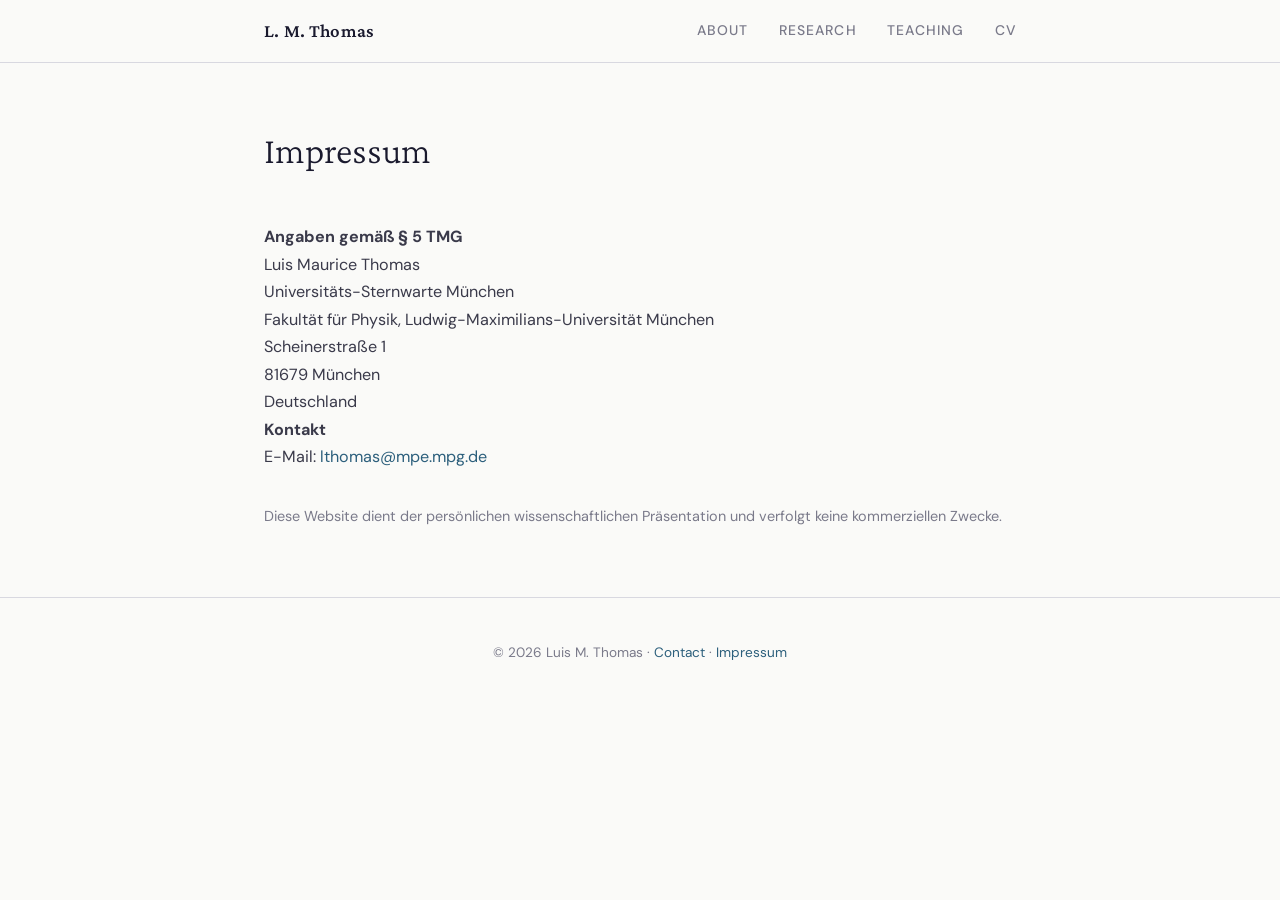
==== impressum.html @ e6372790 "Add files via upload" ====
<!DOCTYPE html>
<html lang="de">
<head>
  <meta charset="UTF-8">
  <meta name="viewport" content="width=device-width, initial-scale=1.0">
  <title>Impressum — Luis M. Thomas</title>
  <link rel="preconnect" href="https://fonts.googleapis.com">
  <link rel="preconnect" href="https://fonts.gstatic.com" crossorigin>
  <link href="https://fonts.googleapis.com/css2?family=Crimson+Pro:ital,wght@0,300;0,400;0,600;1,400&family=DM+Sans:wght@400;500;600&display=swap" rel="stylesheet">
  <link rel="stylesheet" href="style.css">
</head>
<body>

  <nav>
    <div class="nav-inner">
      <a href="index.html" class="nav-name">L. M. Thomas</a>
      <div class="nav-links">
        <a href="index.html">About</a>
        <a href="research.html">Research</a>
        <a href="teaching.html">Teaching</a>
        <a href="Images/CV_LuisThomas.pdf" target="_blank">CV</a>
      </div>
    </div>
  </nav>

  <div class="container">

    <div class="page-header fade-in">
      <h1>Impressum</h1>
    </div>

    <section style="padding-top: 1rem;" class="fade-in">

      <div style="font-size: 0.95rem;">

        <p><strong>Angaben gemäß § 5 TMG</strong></p>

        <p>
          Luis Maurice Thomas<br>
          Universitäts-Sternwarte München<br>
          Fakultät für Physik, Ludwig-Maximilians-Universität München<br>
          Scheinerstraße 1<br>
          81679 München<br>
          Deutschland
        </p>

        <p>
          <strong>Kontakt</strong><br>
          E-Mail: <a href="mailto:lthomas@mpe.mpg.de" style="color: var(--accent); text-decoration: none;">lthomas@mpe.mpg.de</a>
        </p>

        <p style="margin-top: 2rem; font-size: 0.85rem; color: var(--muted);">
          Diese Website dient der persönlichen wissenschaftlichen Präsentation und verfolgt keine kommerziellen Zwecke.
        </p>

      </div>

    </section>

  </div>

  <footer>
    <div class="container">
      &copy; 2026 Luis M. Thomas ·
      <a href="mailto:lthomas@mpe.mpg.de">Contact</a> ·
      <a href="impressum.html">Impressum</a>
    </div>
  </footer>

  <script>
    document.addEventListener('DOMContentLoaded', () => {
      const observer = new IntersectionObserver((entries) => {
        entries.forEach(e => { if (e.isIntersecting) e.target.classList.add('visible'); });
      }, { threshold: 0.12 });
      document.querySelectorAll('.fade-in').forEach(el => observer.observe(el));
    });
  </script>
</body>
</html>
---- style.css ----
/* ── VARIABLES ── */
:root {
  --ink: #1a1a2e;
  --body: #3a3a4a;
  --muted: #7a7a8a;
  --rule: #d8d8e0;
  --bg: #fafaf8;
  --bg-alt: #f0f0ec;
  --accent: #2c5f7c;
  --accent-light: #e8f0f5;
  --serif: 'Crimson Pro', Georgia, serif;
  --sans: 'DM Sans', system-ui, sans-serif;
}

*, *::before, *::after { margin: 0; padding: 0; box-sizing: border-box; }
html { scroll-behavior: smooth; font-size: 17px; }

body {
  font-family: var(--sans);
  color: var(--body);
  background: var(--bg);
  line-height: 1.7;
  -webkit-font-smoothing: antialiased;
}

/* ── NAV ── */
nav {
  position: fixed;
  top: 0; left: 0; right: 0;
  z-index: 100;
  background: rgba(250, 250, 248, 0.92);
  backdrop-filter: blur(12px);
  border-bottom: 1px solid var(--rule);
}
nav .nav-inner {
  max-width: 820px;
  margin: 0 auto;
  padding: 0.9rem 2rem;
  display: flex;
  justify-content: space-between;
  align-items: center;
}
nav .nav-name {
  font-family: var(--serif);
  font-weight: 600;
  font-size: 1.1rem;
  color: var(--ink);
  text-decoration: none;
  letter-spacing: 0.01em;
}
nav .nav-links { display: flex; gap: 1.8rem; }
nav .nav-links a {
  font-size: 0.82rem;
  font-weight: 500;
  text-decoration: none;
  color: var(--muted);
  text-transform: uppercase;
  letter-spacing: 0.08em;
  transition: color 0.2s;
}
nav .nav-links a:hover,
nav .nav-links a.active { color: var(--ink); }

/* ── LAYOUT ── */
.container {
  max-width: 820px;
  margin: 0 auto;
  padding: 0 2rem;
}

section { padding: 4rem 0; }
section + section { border-top: 1px solid var(--rule); }

/* ── PAGE HEADER ── */
.page-header {
  padding-top: 7.5rem;
  padding-bottom: 2rem;
}
.page-header h1 {
  font-family: var(--serif);
  font-size: 2.2rem;
  font-weight: 300;
  color: var(--ink);
  line-height: 1.2;
}
.page-header .page-subtitle {
  font-size: 0.95rem;
  color: var(--muted);
  margin-top: 0.5rem;
}

/* ── HERO (index/about landing) ── */
.hero {
  padding-top: 8rem;
  padding-bottom: 3rem;
  border-bottom: none;
}
.hero-grid {
  display: grid;
  grid-template-columns: 150px 1fr;
  gap: 2.5rem;
  align-items: center;
}
.hero-photo {
  width: 150px;
  height: 150px;
  border-radius: 50%;
  background: var(--bg-alt);
  border: 3px solid var(--rule);
  display: flex;
  align-items: center;
  justify-content: center;
  font-size: 3rem;
  color: var(--muted);
  overflow: hidden;
}
.hero-photo img { width: 100%; height: 100%; object-fit: cover; }
.hero h1 {
  font-family: var(--serif);
  font-size: 2.4rem;
  font-weight: 300;
  color: var(--ink);
  line-height: 1.2;
  margin-bottom: 0.5rem;
}
.hero .subtitle {
  font-size: 1rem;
  color: var(--accent);
  font-weight: 500;
  margin-bottom: 0.6rem;
}
.hero .affiliation {
  font-size: 0.88rem;
  color: var(--muted);
  line-height: 1.5;
}
.hero .hero-links {
  margin-top: 1rem;
  display: flex;
  gap: 1.2rem;
  flex-wrap: wrap;
}
.hero .hero-links a {
  font-size: 0.82rem;
  font-weight: 500;
  text-decoration: none;
  color: var(--accent);
  border: 1px solid var(--accent);
  padding: 0.35rem 0.9rem;
  border-radius: 3px;
  transition: all 0.2s;
}
.hero .hero-links a:hover {
  background: var(--accent);
  color: #fff;
}

/* ── SECTION HEADINGS ── */
.section-title {
  font-family: var(--serif);
  font-size: 1.5rem;
  font-weight: 400;
  color: var(--ink);
  margin-bottom: 1.8rem;
  letter-spacing: 0.01em;
}

/* ── ABOUT (body text) ── */
.about p {
  margin-bottom: 1rem;
  font-size: 0.95rem;
}
.research-interests {
  margin-top: 1.5rem;
  padding: 1.3rem 1.5rem;
  background: var(--bg-alt);
  border-radius: 6px;
  border-left: 3px solid var(--accent);
}
.research-interests h3 {
  font-size: 0.8rem;
  font-weight: 600;
  text-transform: uppercase;
  letter-spacing: 0.08em;
  color: var(--accent);
  margin-bottom: 0.6rem;
}
.research-interests p {
  font-size: 0.9rem;
  margin-bottom: 0;
}

/* ── RESEARCH PAGE ── */
.research-block { padding: 3rem 0; }
.research-block + .research-block { border-top: 1px solid var(--rule); }
.research-block h2 {
  font-family: var(--serif);
  font-size: 1.4rem;
  font-weight: 400;
  color: var(--ink);
  margin-bottom: 1.2rem;
  line-height: 1.3;
}
.research-block p { font-size: 0.95rem; margin-bottom: 1rem; }
.research-block p:last-of-type { margin-bottom: 0; }
.research-block a {
  color: var(--accent);
  text-decoration: none;
  border-bottom: 1px solid transparent;
  transition: border-color 0.2s;
}
.research-block a:hover { border-bottom-color: var(--accent); }

.figure-group {
  display: grid;
  grid-template-columns: 1fr 1fr;
  gap: 1rem;
  margin: 1.5rem 0;
}
.figure-group.single { grid-template-columns: 1fr; max-width: 560px; }
.figure-slot {
  background: var(--bg-alt);
  border: 1px solid var(--rule);
  border-radius: 6px;
  overflow: hidden;
  margin: 1.5rem auto;
}
.figure-slot img { width: 100%; display: block; }
.figure-slot .placeholder {
  padding: 3rem 1.5rem;
  text-align: center;
  font-size: 0.82rem;
  color: var(--muted);
  font-style: italic;
}
.figure-slot figcaption {
  padding: 0.6rem 0.9rem;
  font-size: 0.78rem;
  color: var(--muted);
  border-top: 1px solid var(--rule);
  line-height: 1.45;
}

.paper-ref {
  display: inline-flex;
  align-items: center;
  gap: 0.3rem;
  font-size: 0.82rem;
  font-weight: 500;
  color: var(--accent);
  text-decoration: none;
  background: var(--accent-light);
  padding: 0.2rem 0.6rem;
  border-radius: 3px;
  border-bottom: none !important;
  transition: background 0.2s;
  margin: 0.15rem 0.1rem;
}
.paper-ref:hover { background: #d4e6ef; border-bottom: none !important; }

/* ── TEACHING PAGE ── */
.teaching-section { margin-bottom: 2.8rem; }
.teaching-section:last-child { margin-bottom: 0; }
.teaching-heading {
  font-family: var(--serif);
  font-size: 1.25rem;
  font-weight: 400;
  color: var(--ink);
  margin-bottom: 1.2rem;
}
.teaching-list {
  list-style: none;
  padding: 0;
}
.teaching-list li {
  position: relative;
  padding: 0.8rem 0 0.8rem 1.2rem;
  font-size: 0.92rem;
  border-bottom: 1px solid var(--rule);
}
.teaching-list li:last-child { border-bottom: none; }
.teaching-list li::before {
  content: '';
  position: absolute;
  left: 0;
  top: 1.15rem;
  width: 5px;
  height: 5px;
  border-radius: 50%;
  background: var(--accent);
}
.teaching-list a {
  color: var(--accent);
  text-decoration: none;
  border-bottom: 1px solid transparent;
  transition: border-color 0.2s;
}
.teaching-list a:hover { border-bottom-color: var(--accent); }

.mentee-entry {
  padding: 1rem 0;
  border-bottom: 1px solid var(--rule);
}
.mentee-entry:last-child { border-bottom: none; }
.mentee-name {
  font-weight: 600;
  color: var(--ink);
  font-size: 0.95rem;
}
.mentee-current {
  font-size: 0.82rem;
  color: var(--muted);
  margin-top: 0.15rem;
}
.mentee-project {
  font-size: 0.88rem;
  margin-top: 0.3rem;
}
.mentee-project .type {
  font-weight: 500;
  color: var(--body);
}
.mentee-project .dates {
  font-size: 0.82rem;
  color: var(--muted);
}

/* ── FOOTER ── */
footer {
  padding: 2.5rem 0;
  border-top: 1px solid var(--rule);
  text-align: center;
  font-size: 0.8rem;
  color: var(--muted);
}
footer a { color: var(--accent); text-decoration: none; }
footer a:hover { text-decoration: underline; }

/* ── ANIMATIONS ── */
.fade-in {
  opacity: 0;
  transform: translateY(14px);
  transition: opacity 0.5s ease, transform 0.5s ease;
}
.fade-in.visible { opacity: 1; transform: translateY(0); }

/* ── RESPONSIVE ── */
@media (max-width: 640px) {
  html { font-size: 15px; }
  .hero-grid {
    grid-template-columns: 1fr;
    text-align: center;
    justify-items: center;
  }
  .hero .hero-links { justify-content: center; }
  nav .nav-links { gap: 1rem; }
  nav .nav-links a { font-size: 0.75rem; }
  .figure-group { grid-template-columns: 1fr; }
}
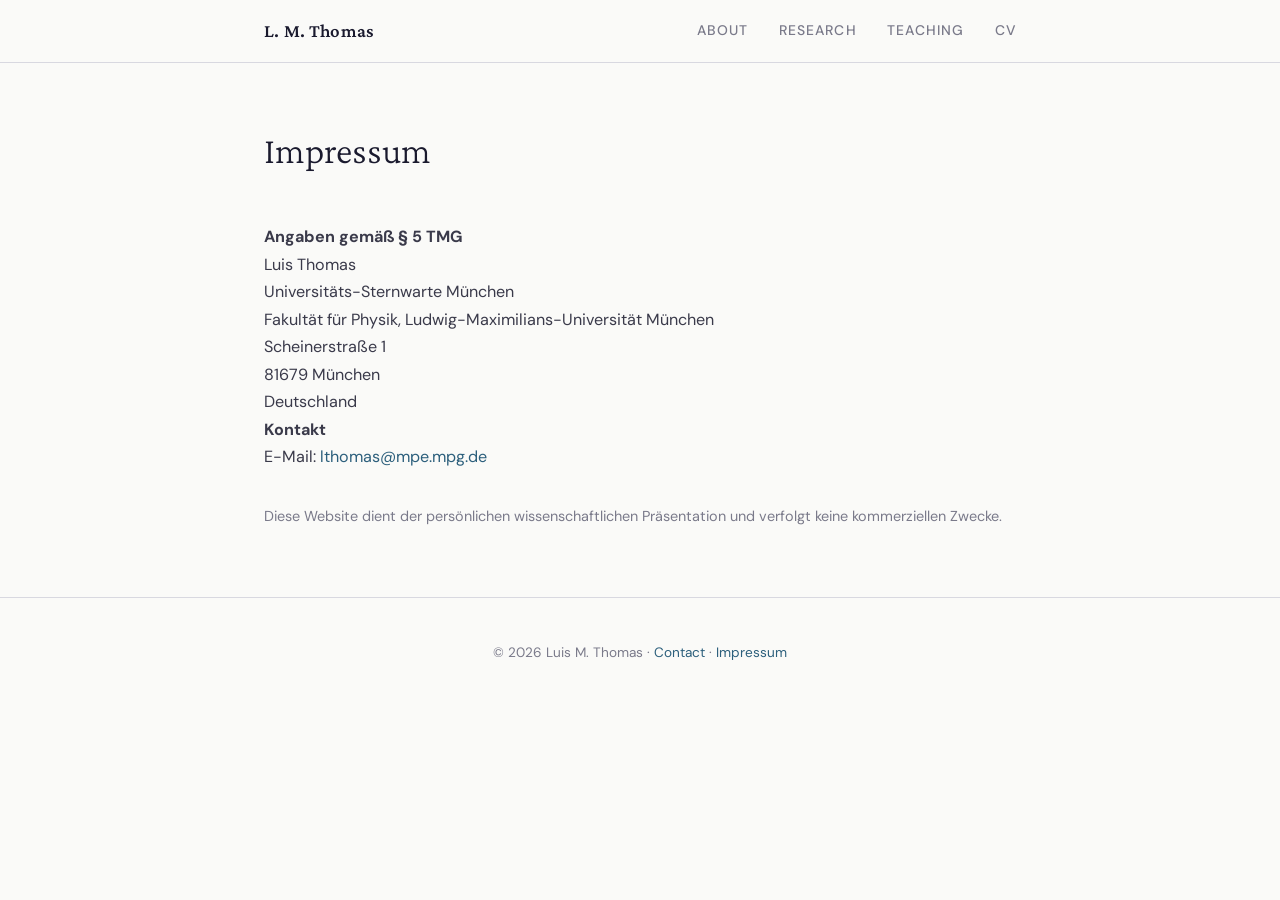
==== commit b3248db4: "Correct name in impressum.html" ====
--- a/impressum.html
+++ b/impressum.html
@@ -36,7 +36,7 @@
         <p><strong>Angaben gemäß § 5 TMG</strong></p>
 
         <p>
-          Luis Maurice Thomas<br>
+          Luis Thomas<br>
           Universitäts-Sternwarte München<br>
           Fakultät für Physik, Ludwig-Maximilians-Universität München<br>
           Scheinerstraße 1<br>
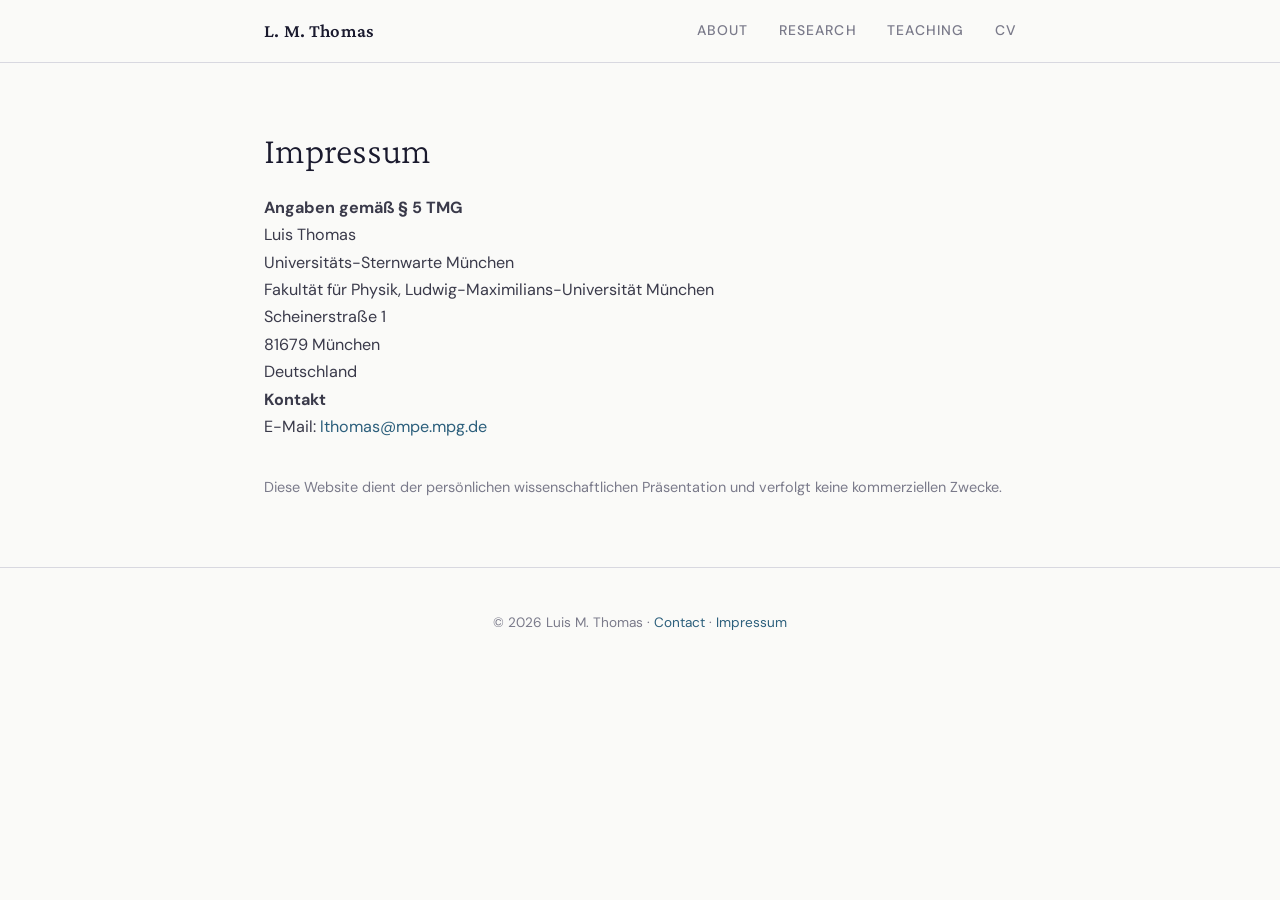
==== commit ff91623b: "Update CV link in impressum.html" ====
--- a/impressum.html
+++ b/impressum.html
@@ -18,7 +18,7 @@
         <a href="index.html">About</a>
         <a href="research.html">Research</a>
         <a href="teaching.html">Teaching</a>
-        <a href="Images/CV_LuisThomas.pdf" target="_blank">CV</a>
+        <a href="Images/CV_LT.pdf" target="_blank">CV</a>
       </div>
     </div>
   </nav>
--- a/style.css
+++ b/style.css
@@ -74,7 +74,7 @@
 /* ── PAGE HEADER ── */
 .page-header {
   padding-top: 7.5rem;
-  padding-bottom: 2rem;
+  padding-bottom: 0.25rem;   /* was 2rem */
 }
 .page-header h1 {
   font-family: var(--serif);
@@ -85,14 +85,14 @@
 }
 .page-header .page-subtitle {
   font-size: 0.95rem;
-  color: var(--muted);
+  color: var(--body);        /* was var(--muted) */
   margin-top: 0.5rem;
 }
 
 /* ── HERO (index/about landing) ── */
 .hero {
   padding-top: 8rem;
-  padding-bottom: 3rem;
+  padding-bottom: 0.25rem;    /* was 3rem */
   border-bottom: none;
 }
 .hero-grid {
@@ -103,10 +103,8 @@
 }
 .hero-photo {
   width: 150px;
-  height: 150px;
-  border-radius: 50%;
-  background: var(--bg-alt);
-  border: 3px solid var(--rule);
+  background: transparent;
+  border-radius: 6px;
   display: flex;
   align-items: center;
   justify-content: center;
@@ -114,7 +112,7 @@
   color: var(--muted);
   overflow: hidden;
 }
-.hero-photo img { width: 100%; height: 100%; object-fit: cover; }
+.hero-photo img { width: 100%; display: block; }
 .hero h1 {
   font-family: var(--serif);
   font-size: 2.4rem;
@@ -217,7 +215,7 @@
   gap: 1rem;
   margin: 1.5rem 0;
 }
-.figure-group.single { grid-template-columns: 1fr; max-width: 560px; }
+.figure-group.single { grid-template-columns: 1fr; }
 .figure-slot {
   background: var(--bg-alt);
   border: 1px solid var(--rule);
